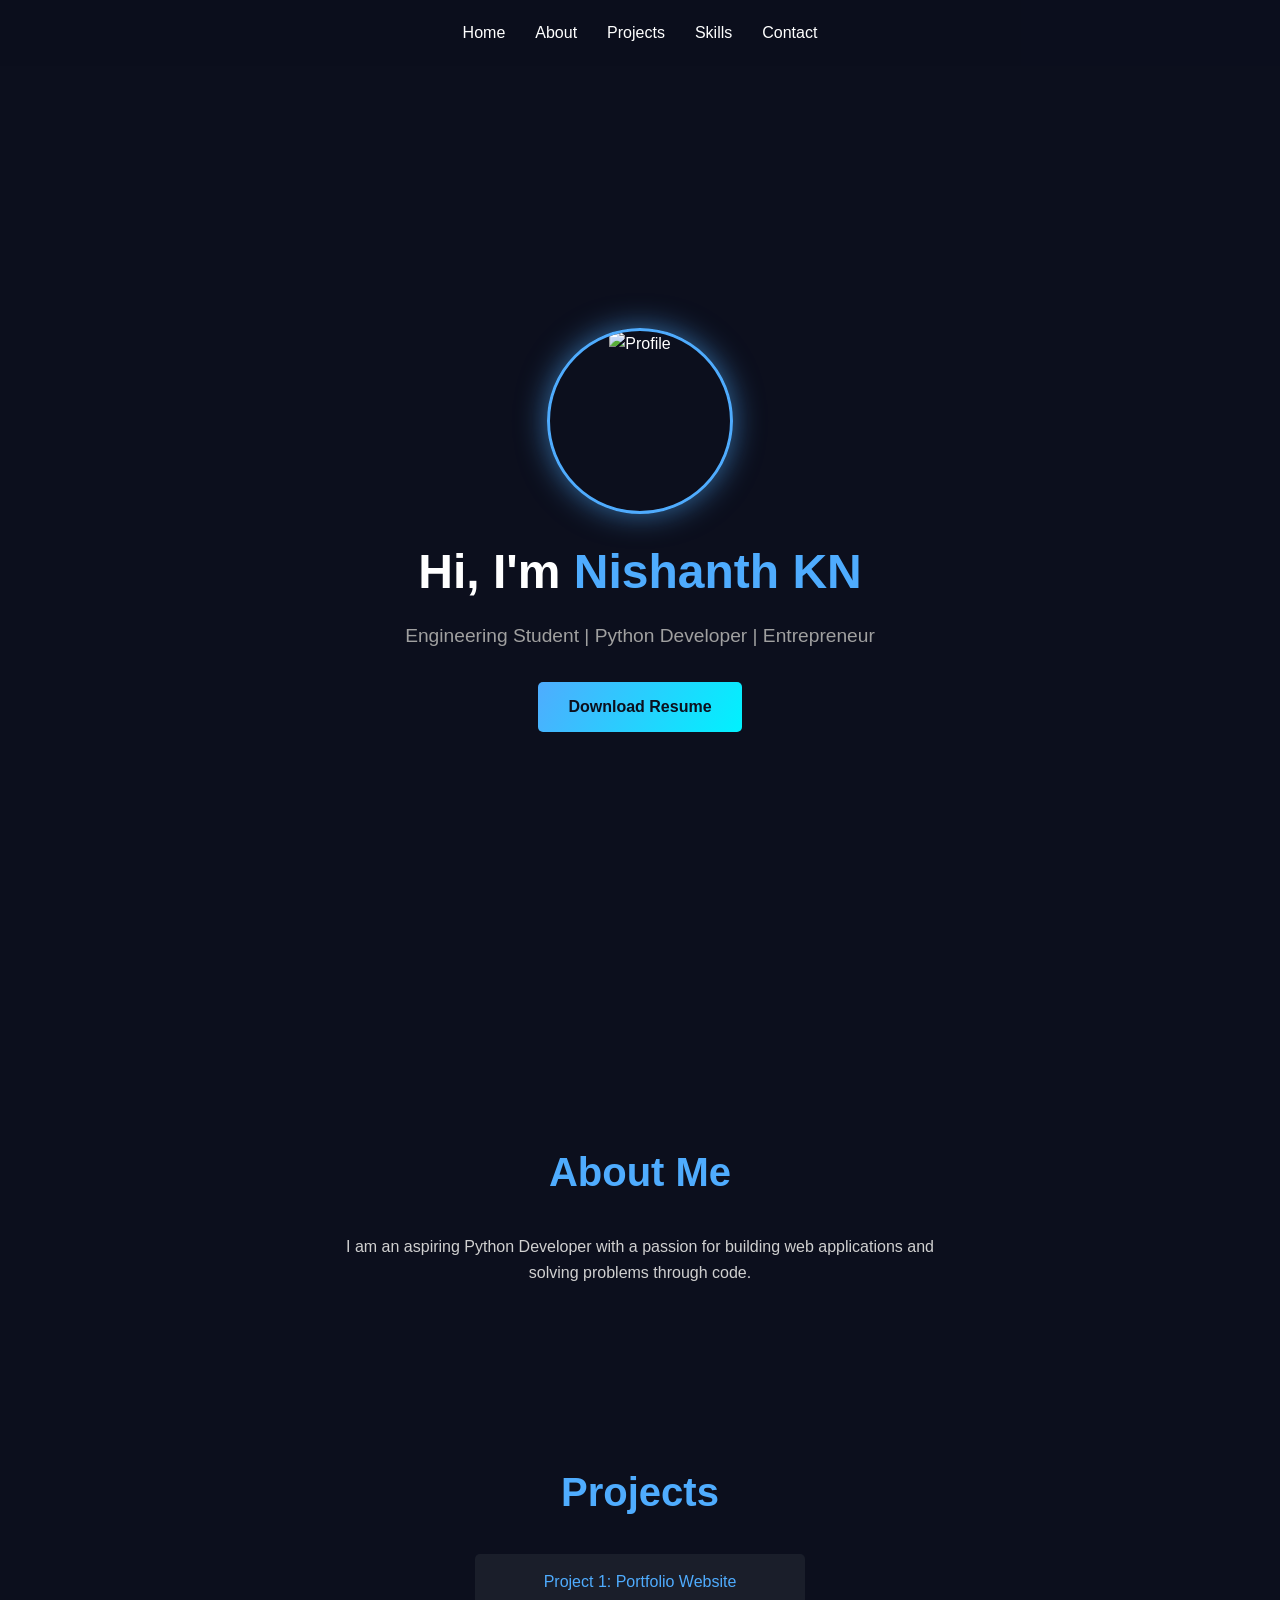
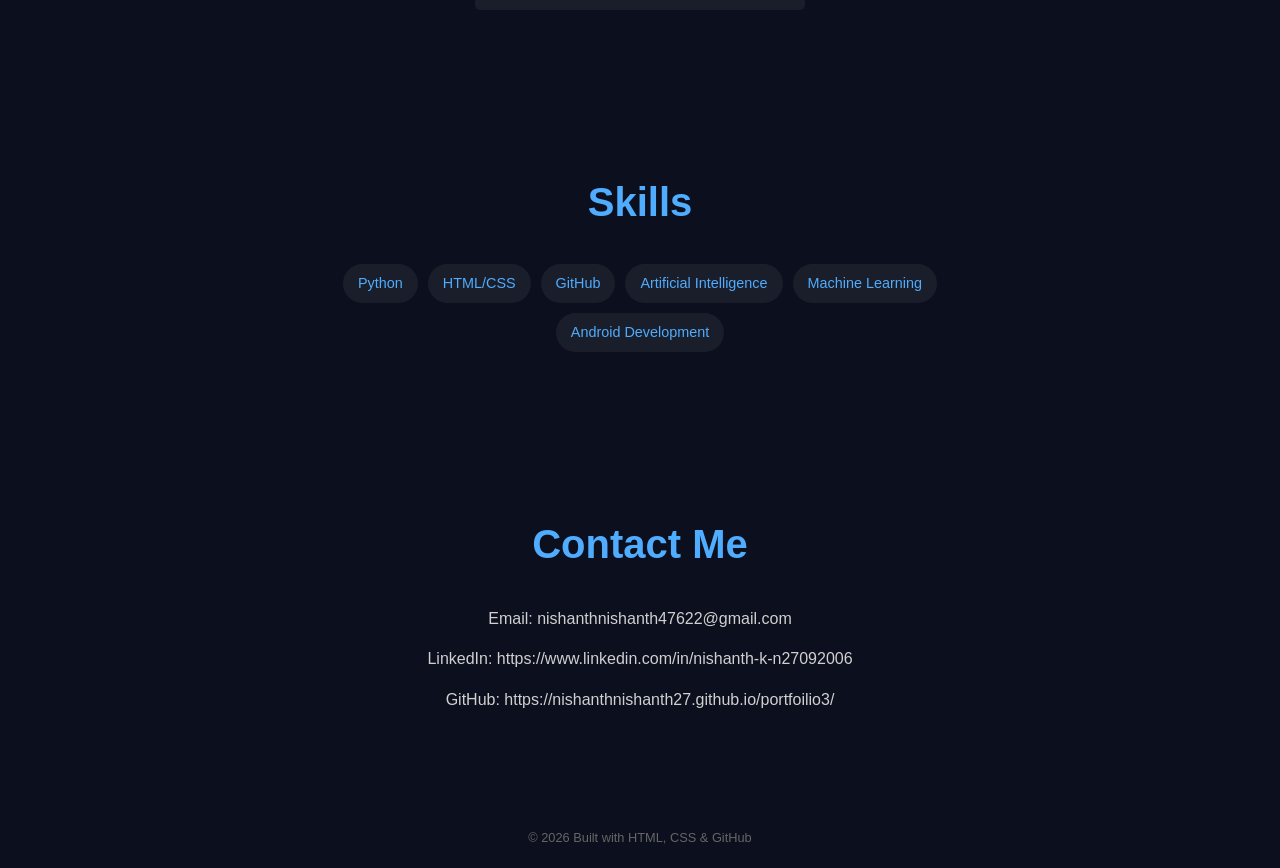
==== about.html @ bf6f53aa "Add files via upload" ====
<!DOCTYPE html>
<html lang="ta">
<head>
    <meta charset="UTF-8">
    <meta name="viewport" content="width=device-width, initial-scale=1.0">
    <title>My Portfolio</title>
    <link rel="stylesheet" href="style.css">
</head>
<body>

    <header>
        <nav>
            <ul>
                <li><a href="#home">Home</a></li>
                <li><a href="#about">About</a></li>
                <li><a href="#projects">Projects</a></li>
                <li><a href="#skills">Skills</a></li>
                <li><a href="#contact">Contact</a></li>
            </ul>
        </nav>
    </header>

    <section id="home" class="hero">
        <div class="profile-container">
            <img src="https://i.postimg.cc/cHj3JKzr/IMG-20250908-114439-701.jpg" 
                 alt="Profile" class="profile-img">
        </div>
        <h1>Hi, I'm <span class="highlight">Nishanth KN</span></h1>
        <p class="subtitle">Engineering Student | Python Developer | Entrepreneur</p>
        <a href="https://drive.google.com/file/d/1Io5NY1r5YnaVk40G5Th9BZZoUpc09NFi/view?usp=sharing" class="btn-resume">Download Resume</a>
    </section>

    <section id="about" class="about">
        <h2>About Me</h2>
        <p>I am an aspiring Python Developer with a passion for building web applications and solving problems through code.</p>
    </section>

    <section id="projects" class="projects">
        <h2>Projects</h2>
        <div class="project-list">
            <div class="project-item">Project 1: Portfolio Website</div>
            </div>
    </section>

    <section id="skills" class="skills">
        <h2>Skills</h2>
        <div class="skill-tags">
            <span>Python</span>
            <span>HTML/CSS</span>
            <span>GitHub</span>
            <span>Artificial Intelligence</span>
            <span>Machine Learning</span>
            <span>Android Development</span>
        </div>
    </section>

    <section id="contact" class="contact">
        <h2>Contact Me</h2>
        <p>Email: nishanthnishanth47622@gmail.com</p>
        <p>LinkedIn: <a href="#">https://www.linkedin.com/in/nishanth-k-n27092006</a></p>
        <p>GitHub: <a href="#">https://nishanthnishanth27.github.io/portfoilio3/</a></p>
    </section>

    <footer>
        <p>&copy; 2026 Built with HTML, CSS & GitHub</p>
    </footer>

</body>
</html>
---- style.css ----
/* --- Global Styles --- */
* {
    margin: 0;
    padding: 0;
    box-shadow: border-box;
}

body {
    font-family: Arial, sans-serif;
    background-color: #0c0f1d; /* Dark Background */
    color: white;
    text-align: center;
    line-height: 1.6;
}

section {
    padding: 80px 20px;
}

h2 {
    font-size: 2.5rem;
    margin-bottom: 30px;
    color: #4facfe; /* Blue color for titles */
}

a {
    text-decoration: none;
    color: inherit;
}

/* --- Header & Nav --- */
header {
    background-color: rgba(12, 15, 29, 0.9);
    position: fixed;
    top: 0;
    width: 100%;
    z-index: 1000;
}

nav ul {
    list-style: none;
    display: flex;
    justify-content: center;
    padding: 20px;
}

nav ul li {
    margin: 0 15px;
}

nav ul li a {
    font-size: 1rem;
    transition: color 0.3s;
}

nav ul li a:hover {
    color: #4facfe;
}

/* --- Home/Hero Section --- */
.hero {
    height: 100vh;
    display: flex;
    flex-direction: column;
    justify-content: center;
    align-items: center;
}

/* Glow image effect */
.profile-container {
    width: 180px;
    height: 180px;
    border-radius: 50%;
    border: 3px solid #4facfe;
    box-shadow: 0 0 30px rgba(79, 172, 254, 0.6);
    overflow: hidden;
    margin-bottom: 20px;
}

.profile-img {
    width: 100%;
    height: 100%;
    object-fit: cover;
}

.hero h1 {
    font-size: 3rem;
    margin-bottom: 10px;
}

.highlight {
    color: #4facfe; /* Blue highlight name */
}

.subtitle {
    font-size: 1.2rem;
    color: #a0a0a0;
    margin-bottom: 30px;
}

/* Gradient Button */
.btn-resume {
    background-image: linear-gradient(120deg, #4facfe 0%, #00f2fe 100%);
    color: #0c0f1d;
    padding: 12px 30px;
    border-radius: 5px;
    font-weight: bold;
    transition: transform 0.2s;
}

.btn-resume:hover {
    transform: scale(1.05);
}

/* --- About & Contact --- */
.about p, .contact p {
    max-width: 600px;
    margin: 0 auto 15px;
    color: #d0d0d0;
}

/* --- Projects --- */
.project-item {
    background-color: #1a1e2a;
    width: 300px;
    margin: 0 auto;
    padding: 15px;
    border-radius: 5px;
    color: #4facfe;
}

/* --- Skills --- */
.skill-tags {
    display: flex;
    justify-content: center;
    flex-wrap: wrap;
    gap: 10px;
    max-width: 600px;
    margin: 0 auto;
}

.skill-tags span {
    background-color: #1a1e2a;
    color: #4facfe;
    padding: 8px 15px;
    border-radius: 20px;
    font-size: 0.9rem;
}

/* --- Footer --- */
footer {
    padding: 20px;
    color: #666;
    font-size: 0.8rem;
}
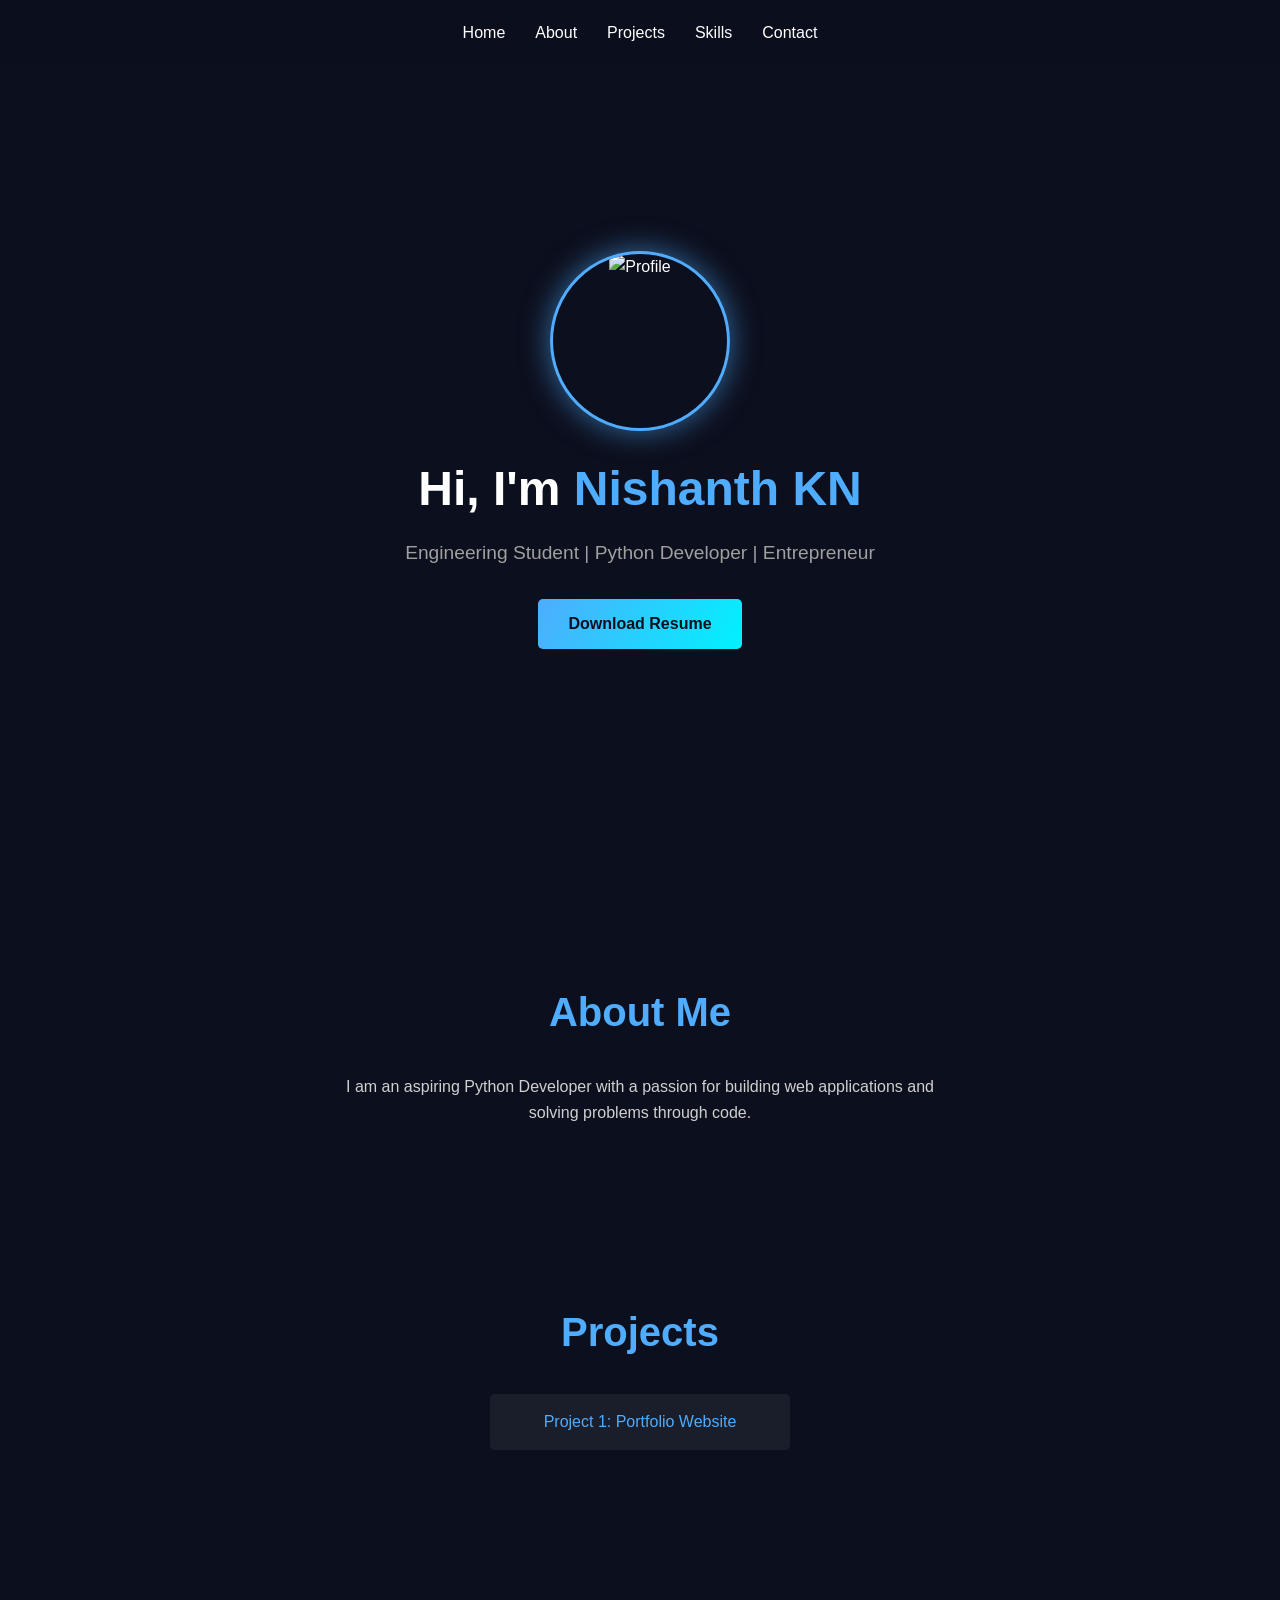
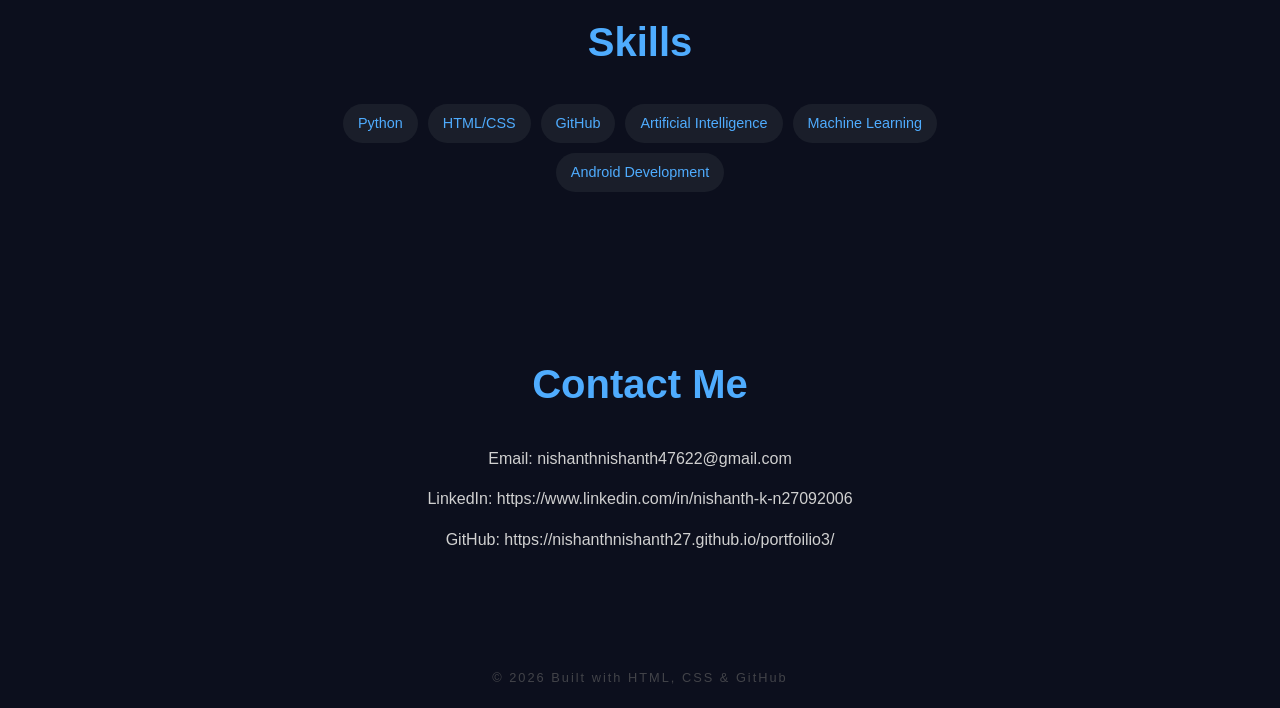
==== commit 67f390b3: "Update about.html" ====
--- a/about.html
+++ b/about.html
@@ -66,4 +66,4 @@
     </footer>
 
 </body>
-</html>+</html>
--- a/style.css
+++ b/style.css
@@ -2,7 +2,7 @@
 * {
     margin: 0;
     padding: 0;
-    box-shadow: border-box;
+    box-sizing: border-box; /* Corrected from box-shadow */
 }
 
 body {
@@ -119,6 +119,41 @@
     color: #d0d0d0;
 }
 
+/* --- Social Links Styling --- */
+.social-links {
+    display: flex;
+    justify-content: center;
+    align-items: center;
+    gap: 40px; /* Space between icons */
+    margin: 30px 0;
+}
+
+.social-links a {
+    font-size: 3rem; /* Large icons */
+    color: #888; /* Gray by default */
+    transition: all 0.4s ease;
+}
+
+/* Brand Hover Colors & Glow */
+.social-links a .fa-github:hover {
+    color: #ffffff; /* White */
+    filter: drop-shadow(0 0 15px rgba(255, 255, 255, 0.6));
+}
+
+.social-links a .fa-linkedin:hover {
+    color: #0077b5; /* LinkedIn Blue */
+    filter: drop-shadow(0 0 15px rgba(0, 119, 181, 0.6));
+}
+
+.social-links a .fa-instagram:hover {
+    color: #e1306c; /* Instagram Pink */
+    filter: drop-shadow(0 0 15px rgba(225, 48, 108, 0.6));
+}
+
+.social-links a:hover {
+    transform: translateY(-8px) scale(1.1); /* Jumps up and grows */
+}
+
 /* --- Projects --- */
 .project-item {
     background-color: #1a1e2a;
@@ -152,4 +187,6 @@
     padding: 20px;
     color: #666;
     font-size: 0.8rem;
-}+    opacity: 0.6;
+    letter-spacing: 2px;
+}
